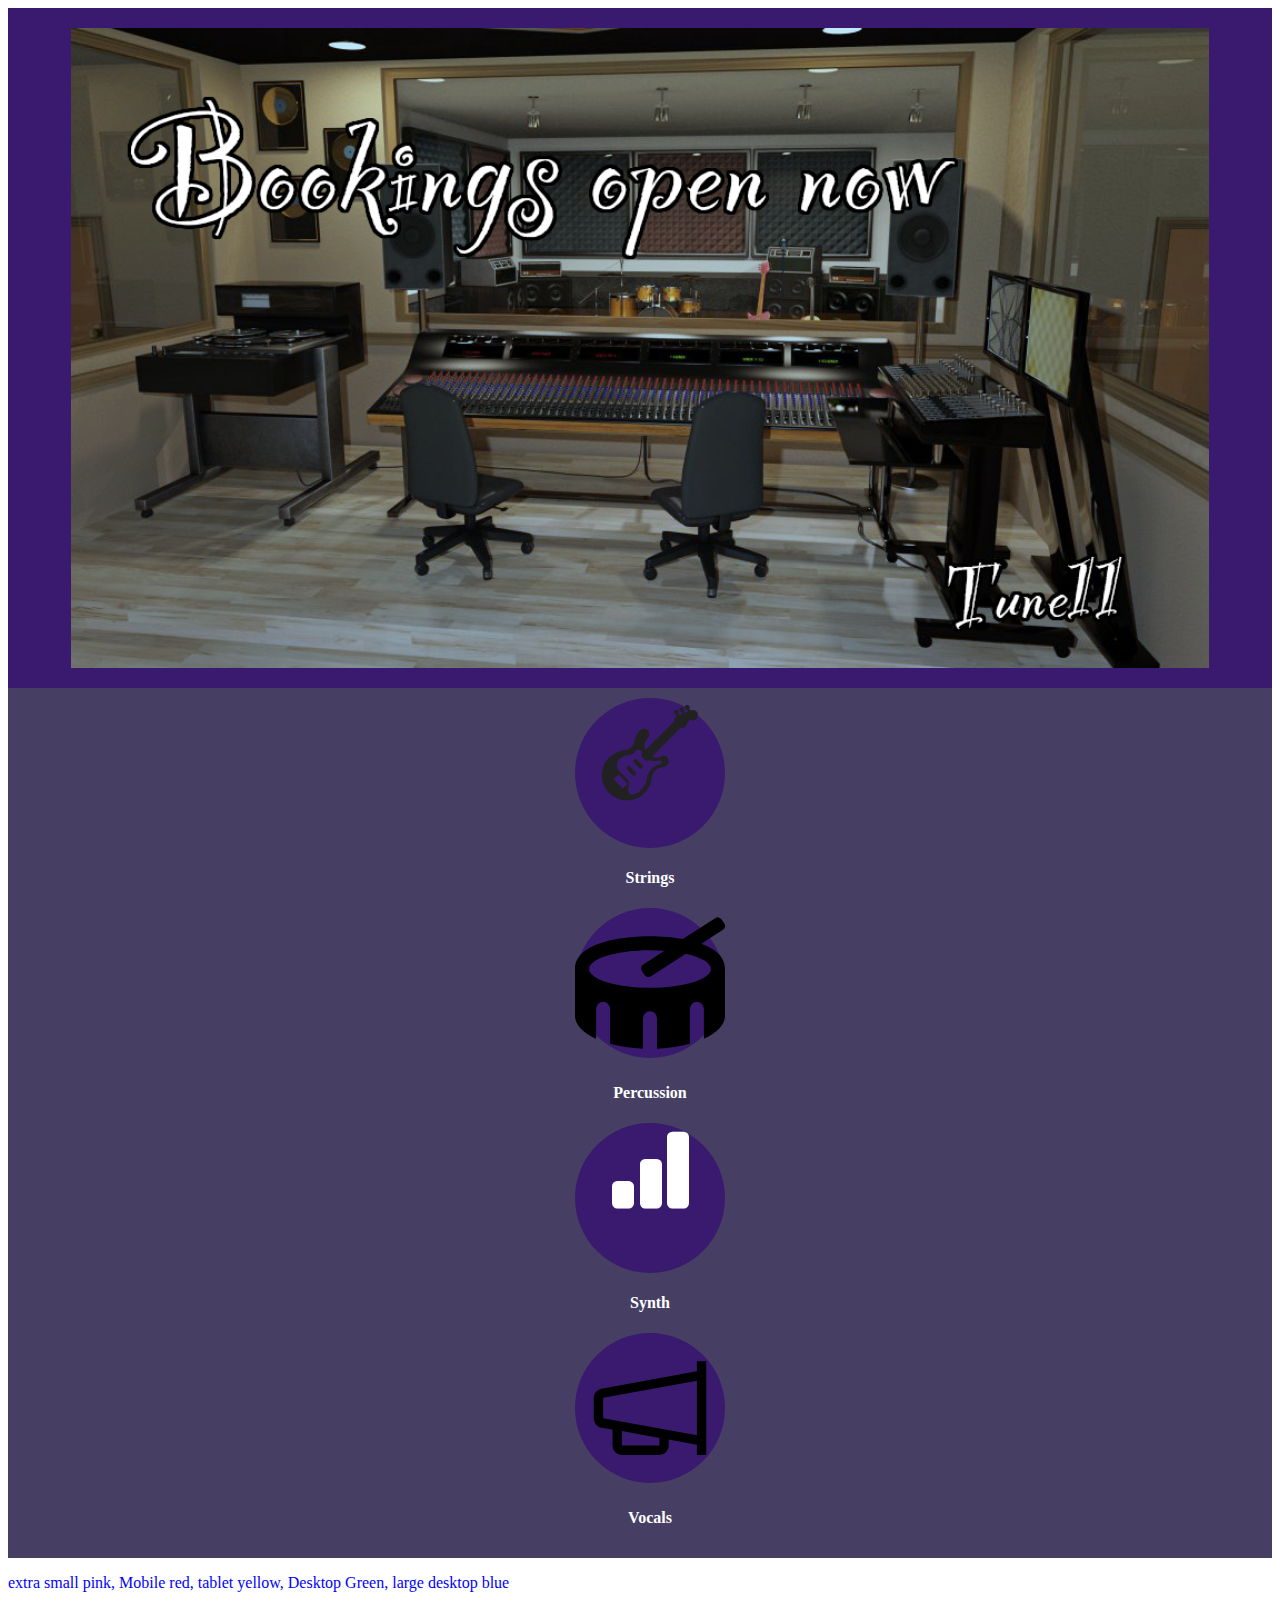
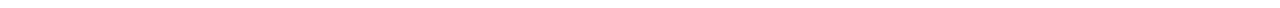
==== Index.html @ 3de7c667 "0.2" ====
<!doctype html>
<html lang="en">
  <head>
    <!-- Required meta tags -->
    <meta charset="utf-8">
    <meta name="viewport" content="width=device-width, initial-scale=1, shrink-to-fit=no">
    <!-- Bootstrap CSS -->
	<link href="css/bootstrap-4.4.1.css" rel="stylesheet">
	<link rel="stylesheet" href="https://cdn.jsdelivr.net/npm/bootstrap-icons@1.10.5/font/bootstrap-icons.css">
	<link href="css/styles.css" rel="stylesheet" type="text/css">
	<link rel="stylesheet" href="https://fonts.googleapis.com/css?family=Varela-Round">
    <title>Electric 11</title>
  </head>
  <body>
    <!--
        To obtain affect, Tune box does not have any width or height adjustments
          Tune image has a global affect of auto margin-left,right and display block
            Width is adjusted percentage wise(lower slightly the bigger the screen)
    -->
    <section>
      <div class="Tune-Box">
        <img src="./images/music-studio-background.png" class="Tune-Image">
      </div> 
    </section>
<!-- 
  used col-md-3 to make mid size and higher split into 4 columns(12 columns/3)
  used col-6 to make small size and lower split into 2 columns(12 columns/3)
  div class dot is the circle icon with round borders
  center align text fixes majority of the problems

-->
    <section style="background-color: var(--accent2);">
      <div class="container-fluid">
        <div>
          <div class="Instrument-Box row justify-content-center">
            <div class="col-md-3 col-6">
                <div class="dot">
                  <img src="./svg/guitar.svg" width="110px"></img>
                </div>
              <h4>Strings</h4>
            </div>
            <div class="col-md-3 col-6">
                <div class="dot">
                  <img src="./svg/drum.svg"></img>
                </div>
              <h4>Percussion</h4>
            </div>
            <div class="w-100 d-block d-md-none"></div>
            <div class="col-md-3 col-6">
              <div class="dot">
              <i class="Instrument-Icon bi bi-bar-chart-fill" ></i>
              </div>
              <h4>Synth</h4>
            </div>
            <div class="col-md-3 col-6">
                <div class="dot">
                  <img src="./svg/bullhorn.svg"></img>
                </div>
              <h4>Vocals</h4>
            </div>
          </div>
        </div>
      </div>
    </section>
    <p class="test-colors" >extra small pink, Mobile red, tablet yellow, Desktop Green, large desktop blue</p>
    <!-- Optional JavaScript -->
    <!-- jQuery first, then Popper.js, then Bootstrap JS -->
    <script src="https://code.jquery.com/jquery-3.2.1.slim.min.js" integrity="sha384-KJ3o2DKtIkvYIK3UENzmM7KCkRr/rE9/Qpg6aAZGJwFDMVNA/GpGFF93hXpG5KkN" crossorigin="anonymous"></script>
    <script src="https://cdn.jsdelivr.net/npm/popper.js@1.12.9/dist/umd/popper.min.js" integrity="sha384-ApNbgh9B+Y1QKtv3Rn7W3mgPxhU9K/ScQsAP7hUibX39j7fakFPskvXusvfa0b4Q" crossorigin="anonymous"></script>
    <script src="https://cdn.jsdelivr.net/npm/bootstrap@4.0.0/dist/js/bootstrap.min.js" integrity="sha384-JZR6Spejh4U02d8jOt6vLEHfe/JQGiRRSQQxSfFWpi1MquVdAyjUar5+76PVCmYl" crossorigin="anonymous"></script>
  </body>
</html>
---- css/styles.css ----
:root {
    --light:      #dedefc;
    --dark:       #000b18;
    --primary:    #00489a;
    --secondary:  #3570f8;
    --tertiary:   #478bef;
    --accent1:    #391a6e;
    --accent2:    #463f63;
    --accent3:    #a69bd1;
}

/* Extra small devices (portrait phones, less than 576px) */
@media (max-width: 575.98px) {
	.test-colors {
		color: pink;
	}
	.Tune-Image {
		width: 100%;
	}
	.dot{
		margin: 5%;
	}
}

/* Small devices (landscape phones, 576px and up) */
@media (min-width: 576px) and (max-width: 767.98px) {
	.test-colors {
		color:red;
	}
	.Tune-Image {
		width: 100%;
		padding: 10px;
	}
}

/* Medium devices (tablets, 768px and up) */
@media (min-width: 768px) and (max-width: 991.98px) {
	.test-colors {
		color:yellow;
	}
	.Tune-Image {
		width: 90%;
		padding: 20px;
	}
}

/* Large devices (desktops, 992px and up) */
@media (min-width: 992px) and (max-width: 1199.98px) {
	.test-colors {
		color:green;
	}
	.Tune-Image {
		width: 90%;
		padding: 20px;
	}
}


/* Extra large devices (large desktops, 1200px and up) */
@media (min-width: 1200px) {
	.test-colors {
		color:blue;
	}
	.Tune-Image {
		width: 90%;
		padding: 20px;
	}
}
.Tune-Box {
	background-color: var(--accent1);
	margin: auto;
	
}
.Tune-Image {
	display: block;
	margin-left: auto;
  	margin-right: auto;
}
.Instrument-Box {
	text-align: center;
	color: white;
	 margin: auto;
	 width: 100%;
	 padding: 10px;
}
.dot {
	width: 150px;
	height: 150px;
	background-color: var(--accent1);
	border-radius: 50%;
	display: inline-block;
  }
  .Instrument-Icon {
	font-size: 5.5em;
	text-align: center;
  }
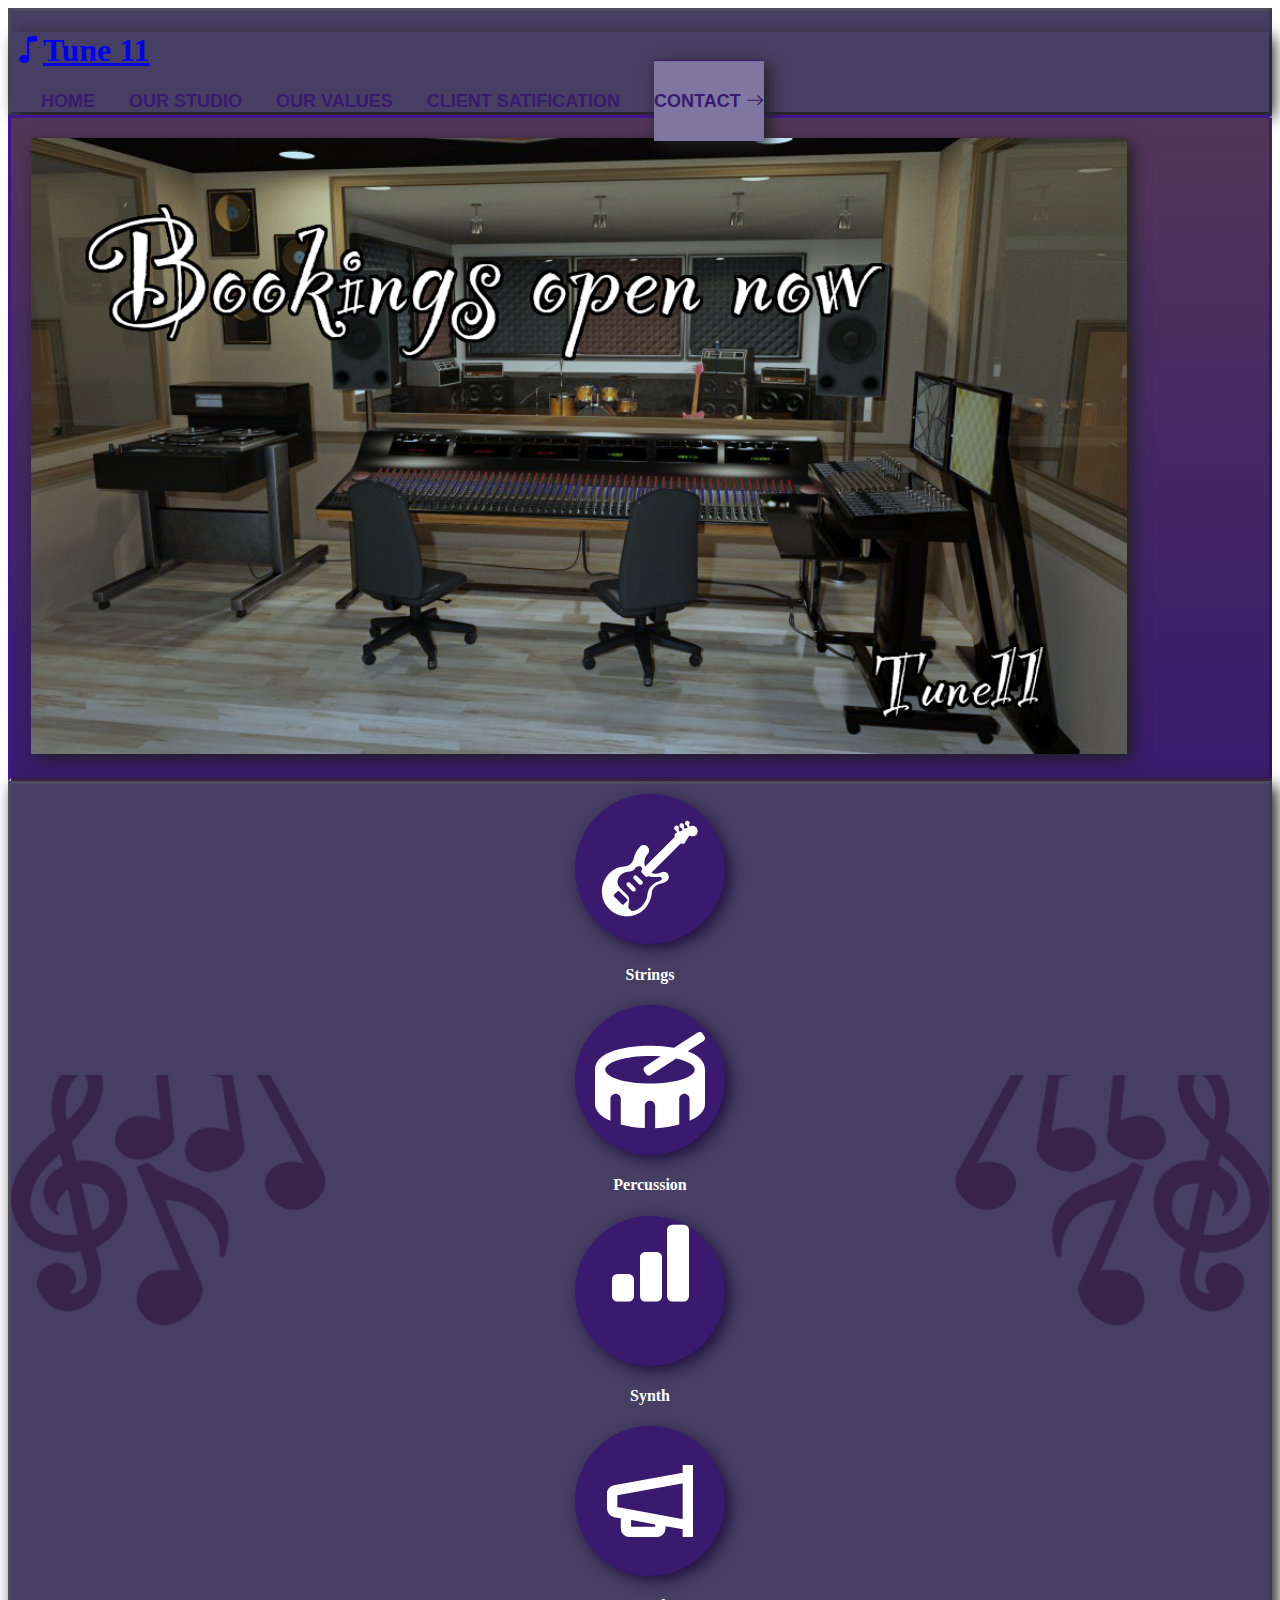
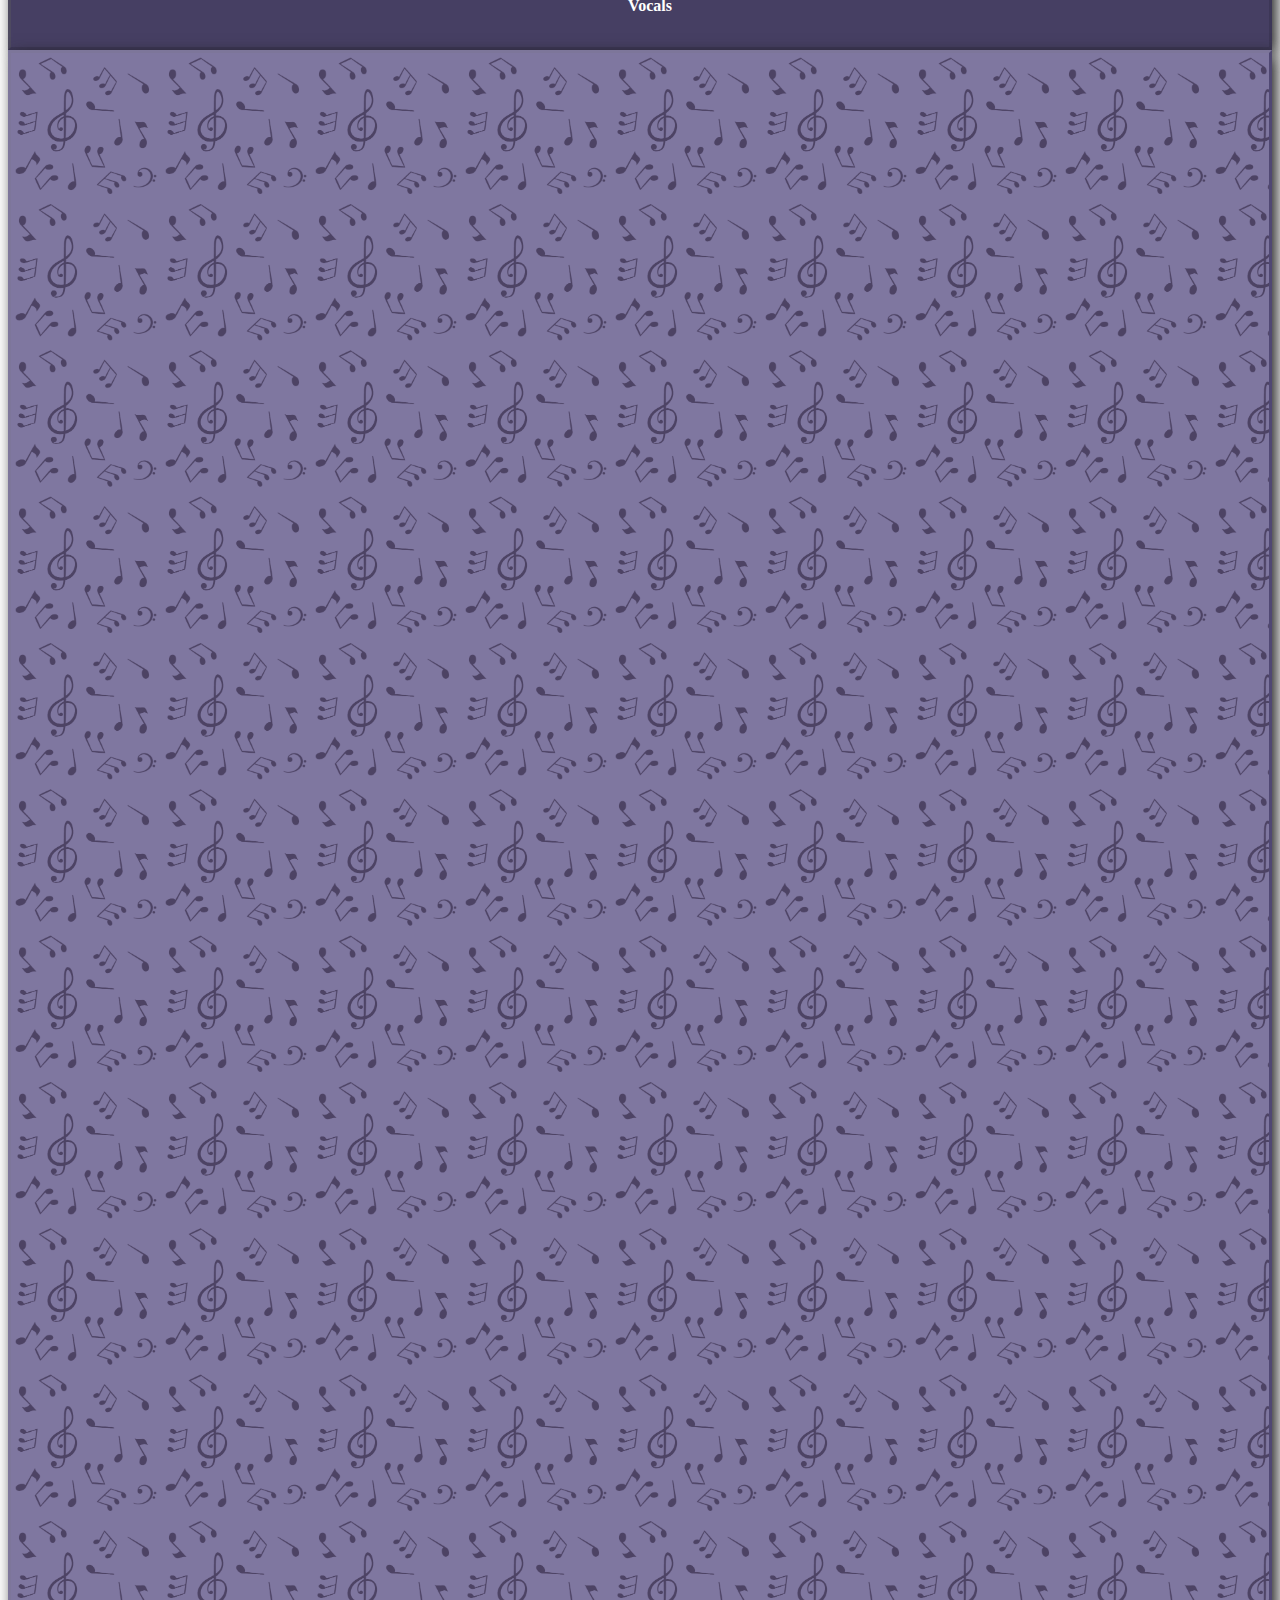
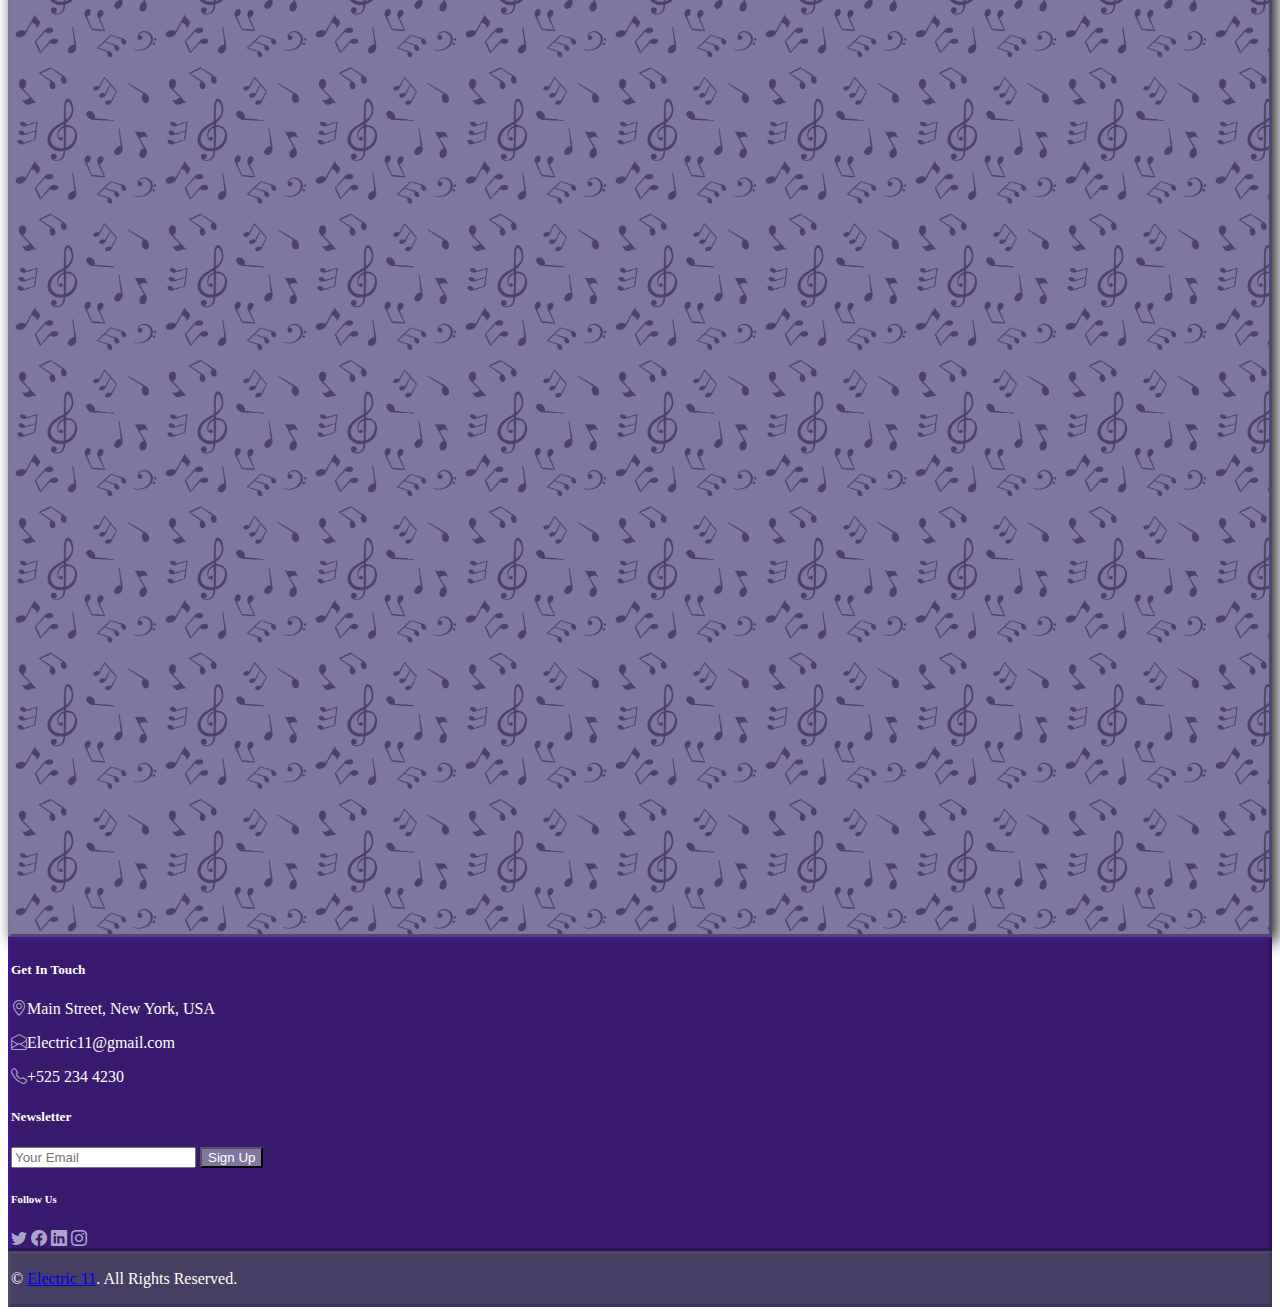
==== commit fd54594e: "Competed Website" ====
--- a/Index.html
+++ b/Index.html
@@ -5,56 +5,83 @@
     <meta charset="utf-8">
     <meta name="viewport" content="width=device-width, initial-scale=1, shrink-to-fit=no">
     <!-- Bootstrap CSS -->
-	<link href="css/bootstrap-4.4.1.css" rel="stylesheet">
-	<link rel="stylesheet" href="https://cdn.jsdelivr.net/npm/bootstrap-icons@1.10.5/font/bootstrap-icons.css">
-	<link href="css/styles.css" rel="stylesheet" type="text/css">
-	<link rel="stylesheet" href="https://fonts.googleapis.com/css?family=Varela-Round">
-    <title>Electric 11</title>
+	  <link href="css/bootstrap-4.4.1.css" rel="stylesheet">
+    <!-- Bootstrap Icons -->
+	  <link rel="stylesheet" href="https://cdn.jsdelivr.net/npm/bootstrap-icons@1.10.5/font/bootstrap-icons.css">
+	  <link href="css/styles.css" rel="stylesheet" type="text/css">
+	  <link rel="stylesheet" href="https://fonts.googleapis.com/css?family=Varela-Round">
+    <!-- Animate CSS -->
+    <link rel="stylesheet" href="https://cdnjs.cloudflare.com/ajax/libs/animate.css/4.1.1/animate.min.css"/>
+     <!-- Animate on scroll 1/2 -->
+    <link href="https://unpkg.com/aos@2.3.1/dist/aos.css" rel="stylesheet">
+    <title>Tune 11</title>
   </head>
   <body>
+    <nav class="navbar navbar-expand-lg navbar-light shadow-sm py-3 py-lg-0 px-3 px-lg-0 our-footer2 ">
+      <div class="shadow-3d"></div>
+        <div class="collapse navbar-collapse shadow-3d" id="navbarCollapse">
+          <div class="navbar-nav ms-auto py-0">
+            <a href="index.html" class="nav-item navbar-brand ms-lg-5 p-3">
+              <h1 class="Logo-Design m-0 text-white"><i class="bi bi-music-note fs-1 text-white me-3"></i>Tune 11</h1>
+            </a>
+              <a class="nav-item nav-link text-white">Home</a>
+              <a class="nav-item nav-link text-white">Our Studio</a>
+              <a class="nav-item nav-link text-white">Our Values</a>
+              <a class="nav-item nav-link text-white ">Client Satification</a>
+              <a class=" nav-item nav-link nav-contact bknew-primary text-white px-5 ms-lg-5 shadow-3d">Contact <i class="bi bi-arrow-right"></i></a>
+          </div>
+      </div>
+  </nav>
     <!--
         To obtain affect, Tune box does not have any width or height adjustments
           Tune image has a global affect of auto margin-left,right and display block
             Width is adjusted percentage wise(lower slightly the bigger the screen)
     -->
     <section>
-      <div class="Tune-Box">
-        <img src="./images/music-studio-background.png" class="Tune-Image">
-      </div> 
+        <div class="Tune-Box first-section">
+          <div class="Image-Margin d-flex justify-content-center">
+            <img src="./images/music-studio-background.png" class="shadow-3d Image-Sizing">
+          </div>
+        </div>
     </section>
 <!-- 
   used col-md-3 to make mid size and higher split into 4 columns(12 columns/3)
-  used col-6 to make small size and lower split into 2 columns(12 columns/3)
+  used col-6 to make small size and lower split into 2 columns(12 columns/2)
+    See lower comment for more details
   div class dot is the circle icon with round borders
   center align text fixes majority of the problems
-
+  onmouseover uses function AnimateIcon with the number related to which icon will be animated
+  Animate css is what was used as a plugin
 -->
-    <section style="background-color: var(--accent2);">
-      <div class="container-fluid">
+    <section>
+      <div class="container-fluid shadow-3d second-section">
         <div>
           <div class="Instrument-Box row justify-content-center">
             <div class="col-md-3 col-6">
-                <div class="dot">
-                  <img src="./svg/guitar.svg" width="110px"></img>
+                <div class="dot dot1" onmouseover="AnimateIcon(1)">
+                  <img src="./svg/guitar.svg" width="110px" class="Instrument-Icon2"></img>
                 </div>
               <h4>Strings</h4>
             </div>
             <div class="col-md-3 col-6">
-                <div class="dot">
-                  <img src="./svg/drum.svg"></img>
+                <div class="dot dot2" onmouseover="AnimateIcon(2)">
+                  <img src="./svg/drum.svg" width="110px" class="Instrument-Icon2"></img>
                 </div>
               <h4>Percussion</h4>
             </div>
+            <!--
+              Disables the column split on all sizes except mid and higher
+            -->
             <div class="w-100 d-block d-md-none"></div>
             <div class="col-md-3 col-6">
-              <div class="dot">
-              <i class="Instrument-Icon bi bi-bar-chart-fill" ></i>
+              <div class="dot dot3" onmouseover="AnimateIcon(3)">
+                <i class="Instrument-Icon bi bi-bar-chart-fill" ></i>
               </div>
               <h4>Synth</h4>
             </div>
             <div class="col-md-3 col-6">
-                <div class="dot">
-                  <img src="./svg/bullhorn.svg"></img>
+                <div class="dot dot4" onmouseover="AnimateIcon(4)" >
+                  <img src="./svg/bullhorn.svg" class="Instrument-Icon2" width="110px"></img>
                 </div>
               <h4>Vocals</h4>
             </div>
@@ -62,11 +89,103 @@
         </div>
       </div>
     </section>
-    <p class="test-colors" >extra small pink, Mobile red, tablet yellow, Desktop Green, large desktop blue</p>
+    <!-- 
+  used col-6 to make mid screen and higher into 2 columns(12 columns/2)
+
+
+
+-->
+    <section>
+      <div class="container-fluid shadow-3d third-section">
+        <div class="row justify-content-center  d-flex align-items-center" data-aos="fade-right" data-aos-delay="260">
+          <div class="col-md-6">
+            <div class="Image-Margin">
+              <img src="./images/Studio-stock-1.jpg" width="100%" class="shadow-3d">
+            </div>
+          </div>
+          <div class="col-md-6">
+            <div class="Text-block-1">
+            <h1>Our studio</h1>
+            <p style="text-indent: 50px;">Lorem ipsum dolor sit amet, consectetur adipiscing elit, sed do eiusmod tempor incididunt ut labore et dolore magna aliqua. Ut enim ad minim veniam, quis nostrud exercitation ullamco laboris nisi ut aliquip ex ea commodo consequat. Duis aute irure dolor in reprehenderit in voluptate velit esse cillum dolore eu fugiat nulla pariatur. Excepteur sint occaecat cupidatat non proident, sunt in culpa qui officia deserunt mollit anim id est laborum.</p>
+            </div>
+          </div>
+        </div>
+        <div class="Text-block-1" data-aos="fade-right" data-aos-delay="280"> 
+          <h1>Our Values</h1>
+          <p style="text-indent: 50px;">Lorem ipsum dolor sit amet, consectetur adipiscing elit, sed do eiusmod tempor incididunt ut labore et dolore magna aliqua. Ut enim ad minim veniam, quis nostrud exercitation ullamco laboris nisi ut aliquip ex ea commodo consequat. Duis aute irure dolor in reprehenderit in voluptate velit esse cillum dolore eu fugiat nulla pariatur. Excepteur sint occaecat cupidatat non proident, sunt in culpa qui officia deserunt mollit anim id est laborum.</p>
+        </div>
+        
+        <div class="row justify-content-center  d-flex align-items-center" data-aos="fade-right" data-aos-delay="300">
+          <div class="col-md-6">
+            <div class="Text-block-1">
+            <h1>Client Satification</h1>
+            <p style="text-indent: 50px;">Lorem ipsum dolor sit amet, consectetur adipiscing elit, sed do eiusmod tempor incididunt ut labore et dolore magna aliqua. Ut enim ad minim veniam, quis nostrud exercitation ullamco laboris nisi ut aliquip ex ea commodo consequat. Duis aute irure dolor in reprehenderit in voluptate velit esse cillum dolore eu fugiat nulla pariatur. Excepteur sint occaecat cupidatat non proident, sunt in culpa qui officia deserunt mollit anim id est laborum.</p>
+            </div>
+          </div>
+          <div class="col-md-6">
+            <div class="Image-Margin">
+              <img src="./images/Crew.webp" width="100%" class="shadow-3d">
+            </div>
+          </div>
+        </div>
+      </div>
+    </section>
+    <!-- Footer Start -->
+    <div class="container-fluid py-3 our-footer">
+      <div class="container">
+          <div class="slider row g-5">
+              <div class="col-lg-3 col-md-6">
+                  <h5 class="text-uppercase border-start border-5 border-primary ps-3 mb-4">Get In Touch</h5>
+                  <p class="mb-2"><i class="bi bi-geo-alt new-primary me-2"></i>Main Street, New York, USA</p>
+                  <p class="mb-2"><i class="bi bi-envelope-open new-primary me-2"></i>Electric11@gmail.com</p>
+                  <p class="mb-0"><i class="bi bi-telephone new-primary me-2"></i>+525 234 4230</p>
+              </div>
+              <div class="col-lg-3 col-md-6">
+                  <h5 class="text-uppercase border-start border-5 border-primary ps-3 mb-4">Newsletter</h5>
+                  <form action="">
+                      <div class="input-group">
+                          <input type="text" class="form-control p-3" placeholder="Your Email">
+                          <button class="btn bknew-primary">Sign Up</button>
+                      </div>
+                  </form>
+              </div>
+      <div class="col-lg-3 col-md-6">
+        <h6 class="text-uppercase mt-4 mb-3">Follow Us</h6>
+          <div class="d-flex">
+              <a class="btn new-primary btn-square me-2" href="#"><i class="bi bi-twitter"></i></a>
+              <a class="btn new-primary btn-square me-2" href="#"><i class="bi bi-facebook"></i></a>
+              <a class="btn new-primary btn-square me-2" href="#"><i class="bi bi-linkedin"></i></a>
+              <a class="btn new-primary btn-square" href="#" ><i class="bi bi-instagram"></i></a>
+            </div>
+          </div>
+        </div>
+    </div>
+  </div>
+  <footer>
+    <div class="container-fluid text-white-50 py-2 our-footer2">
+      <div class="container">
+          <div class="row g-2">
+              <div class="text-center">
+                  <p class="mb-md-0">&copy; <a class="text-white" href="#">Electric 11</a>. All Rights Reserved. </p>
+              </div>
+              <div class="col-md-6 text-center text-md-end">
+              </div>
+          </div>
+      </div>
+    </div>
+  </footer>
+  
+  <!-- Footer End -->
+    <!-- <p class="test-colors" >extra small pink, Mobile red, tablet yellow, Desktop Green, large desktop blue</p> -->
     <!-- Optional JavaScript -->
     <!-- jQuery first, then Popper.js, then Bootstrap JS -->
     <script src="https://code.jquery.com/jquery-3.2.1.slim.min.js" integrity="sha384-KJ3o2DKtIkvYIK3UENzmM7KCkRr/rE9/Qpg6aAZGJwFDMVNA/GpGFF93hXpG5KkN" crossorigin="anonymous"></script>
     <script src="https://cdn.jsdelivr.net/npm/popper.js@1.12.9/dist/umd/popper.min.js" integrity="sha384-ApNbgh9B+Y1QKtv3Rn7W3mgPxhU9K/ScQsAP7hUibX39j7fakFPskvXusvfa0b4Q" crossorigin="anonymous"></script>
     <script src="https://cdn.jsdelivr.net/npm/bootstrap@4.0.0/dist/js/bootstrap.min.js" integrity="sha384-JZR6Spejh4U02d8jOt6vLEHfe/JQGiRRSQQxSfFWpi1MquVdAyjUar5+76PVCmYl" crossorigin="anonymous"></script>
+    <!-- Animate on scroll 2/2-->
+    <script src="https://unpkg.com/aos@2.3.1/dist/aos.js"></script>
+    <script>AOS.init();</script>
+    <!-- My script-->
+    <script src="./js/script.js"></script>
   </body>
 </html>--- a/css/styles.css
+++ b/css/styles.css
@@ -1,12 +1,13 @@
 :root {
     --light:      #dedefc;
     --dark:       #000b18;
-    --primary:    #00489a;
-    --secondary:  #3570f8;
+    --primary:    #7f77a0;
+    --secondary:  #391a6e;
     --tertiary:   #478bef;
     --accent1:    #391a6e;
     --accent2:    #463f63;
-    --accent3:    #a69bd1;
+    --accent3:    #7f77a0;
+	--accent4:    #aca4ca;
 }
 
 /* Extra small devices (portrait phones, less than 576px) */
@@ -14,12 +15,20 @@
 	.test-colors {
 		color: pink;
 	}
-	.Tune-Image {
+	.Image-Sizing {
 		width: 100%;
 	}
 	.dot{
 		margin: 5%;
 	}
+	.second-section {
+		background-image: url("../images/Music-note-1.png");
+		background-size: 100%;
+		background-position: left top;
+	}
+	.Text-block-1 {
+		margin: 20px 0px 20px 0px;
+	}
 }
 
 /* Small devices (landscape phones, 576px and up) */
@@ -27,9 +36,19 @@
 	.test-colors {
 		color:red;
 	}
-	.Tune-Image {
+	.Image-Margin {
+		padding: 10px;
+	}
+	.Image-Sizing {
 		width: 100%;
-		padding: 10px;
+	}
+	.second-section {
+		background-image: url("../images/Music-note-1.png"), url("../images/Music-note-2.png");
+		background-size: 40%;
+		background-position: left top, right top;
+	}
+	.Text-block-1 {
+		margin: 20px 10px 20px 10px;
 	}
 }
 
@@ -38,9 +57,19 @@
 	.test-colors {
 		color:yellow;
 	}
-	.Tune-Image {
+	.Image-Margin {
+		padding: 20px;
+	}
+	.Image-Sizing {
 		width: 90%;
-		padding: 20px;
+	}
+	.second-section {
+		background-image: url("../images/Music-note-1.png"), url("../images/Music-note-2.png");
+		background-size: 30%;
+		background-position: left, right;
+	}
+	.Text-block-1 {
+		margin: 20px 10px 20px 10px;
 	}
 }
 
@@ -49,9 +78,19 @@
 	.test-colors {
 		color:green;
 	}
-	.Tune-Image {
+	.Image-Margin {
+		padding: 20px;
+	}
+	.Image-Sizing {
 		width: 90%;
-		padding: 20px;
+	}
+	.second-section {
+		background-image: url("../images/Music-note-1.png"), url("../images/Music-note-2.png");
+		background-size: 25%;
+		background-position: left, right;
+	}
+	.Text-block-1 {
+		margin: 20px 10px 10px 10px;
 	}
 }
 
@@ -61,17 +100,24 @@
 	.test-colors {
 		color:blue;
 	}
-	.Tune-Image {
+	.Image-Margin {
+		padding: 20px;
+	}
+	.Image-Sizing {
 		width: 90%;
-		padding: 20px;
-	}
-}
-.Tune-Box {
-	background-color: var(--accent1);
-	margin: auto;
-	
-}
-.Tune-Image {
+	}
+	.second-section {
+		background-image: url("../images/Music-note-1.png"), url("../images/Music-note-2.png");
+		background-size: 25%;
+		background-position: left, right;
+	}
+	.Text-block-1 {
+		padding: 30px;
+		margin: 20px 10px 10px 10px;
+	}
+}
+
+.Image-Margin {
 	display: block;
 	margin-left: auto;
   	margin-right: auto;
@@ -82,6 +128,7 @@
 	 margin: auto;
 	 width: 100%;
 	 padding: 10px;
+	 z-index: 1;
 }
 .dot {
 	width: 150px;
@@ -89,8 +136,138 @@
 	background-color: var(--accent1);
 	border-radius: 50%;
 	display: inline-block;
-  }
-  .Instrument-Icon {
+	box-shadow: 5px 5px 15px #221042;
+  }
+.Instrument-Icon{
 	font-size: 5.5em;
 	text-align: center;
-  }+  }
+.Instrument-Icon2 {
+	margin-top: 20px;
+  }
+
+.shadow-3d {
+	box-shadow: 5px 5px 15px #202020;
+
+}
+.first-section {
+	background-image: linear-gradient( rgb(82, 54, 88),var(--accent1));
+	margin: auto;
+	border-color: #441792 rgba(33, 0, 57, 0.332) rgba(33, 0, 57, 0.332) #441792;
+	border-style: solid;
+	border-width: 3px;
+}
+
+.second-section {
+	border-color: #4e4a60 #3d3757 #3d3757 #4e4a60;
+	border-style: solid;
+	border-width: 3px;
+	background-repeat: no-repeat;
+	background-color: var(--accent2);
+}
+.third-section {
+	background-image: url("../images/music-notes-background.png");
+	background-repeat: repeat;
+	background-size: 150px;
+	background-color: var(--accent3);
+	margin: auto;
+	border-color: #7d769a #504873 #504873 #7d769a;
+	border-style: solid;
+	border-width: 3px;
+}
+.Text-block-1 {
+	padding: 20px;
+	border-radius: 5%;
+	display: inline-block;
+	box-shadow: 5px 5px 15px #221042;
+	background-color: var(--accent4);
+}
+/*
+.js-scroll {
+	opacity: 0;
+	transition: opacity 500ms;
+  
+  }
+  
+.js-scroll.scrolled {
+	opacity: 1;
+	transition: opacity 500ms;
+  }
+*/
+@media (min-width: 992px) {
+    .navbar-light .navbar-nav .nav-link::before {
+        position: absolute;
+        content: "";
+        width: 0;
+        height: 7px;
+        top: -4px;
+        left: 50%;
+        background: var(--accent1);
+        transition: .5s;
+    }
+
+    .navbar-light .navbar-nav .nav-link:hover::before,
+    .navbar-light .navbar-nav .nav-link.active::before {
+        width: 100%;
+        left: 0;
+		
+    }
+
+    .navbar-light .navbar-nav .nav-link.nav-contact::before {
+        width: 100%;
+        height: 1px;
+        top: -1px;
+        left: 0;
+		
+    }
+}
+
+@media (max-width: 991.98px) {
+    .navbar-light .navbar-nav .nav-link  {
+        margin-left: 0;
+        padding: 10px 0;
+    }
+}
+.navbar {
+	background-color: var(--accent1);
+}
+.navbar-light .navbar-nav .nav-link {
+    font-family: 'Roboto', sans-serif;
+    position: relative;
+    margin-left: 30px;
+    padding: 30px 0;
+    font-size: 18px;
+    font-weight: 700;
+    text-transform: uppercase;
+    color: var(--accent1);
+    outline: none;
+    transition: .5s;
+	
+}
+.our-footer {
+	background-color: var(--accent1);
+	color:white;
+	border-color: #441792 rgba(33, 0, 57, 0.332) rgba(33, 0, 57, 0.332) #441792;
+	border-style: solid;
+	border-width: 3px;
+}
+.our-footer2 {
+	background-color: var(--accent2);
+	color:white;
+	border-color: #4e4a60 #3d3757 #3d3757 #4e4a60;
+	border-style: solid;
+	border-width: 3px;
+}
+
+.new-primary {
+	border-color: var(--accent4);
+	color: var(--accent4);	
+}
+.bknew-primary {
+	background-color: var(--accent3);
+	color: white;
+}
+.bknew-primary:hover {
+	background-color: var(--accent4);
+	color: white;
+}